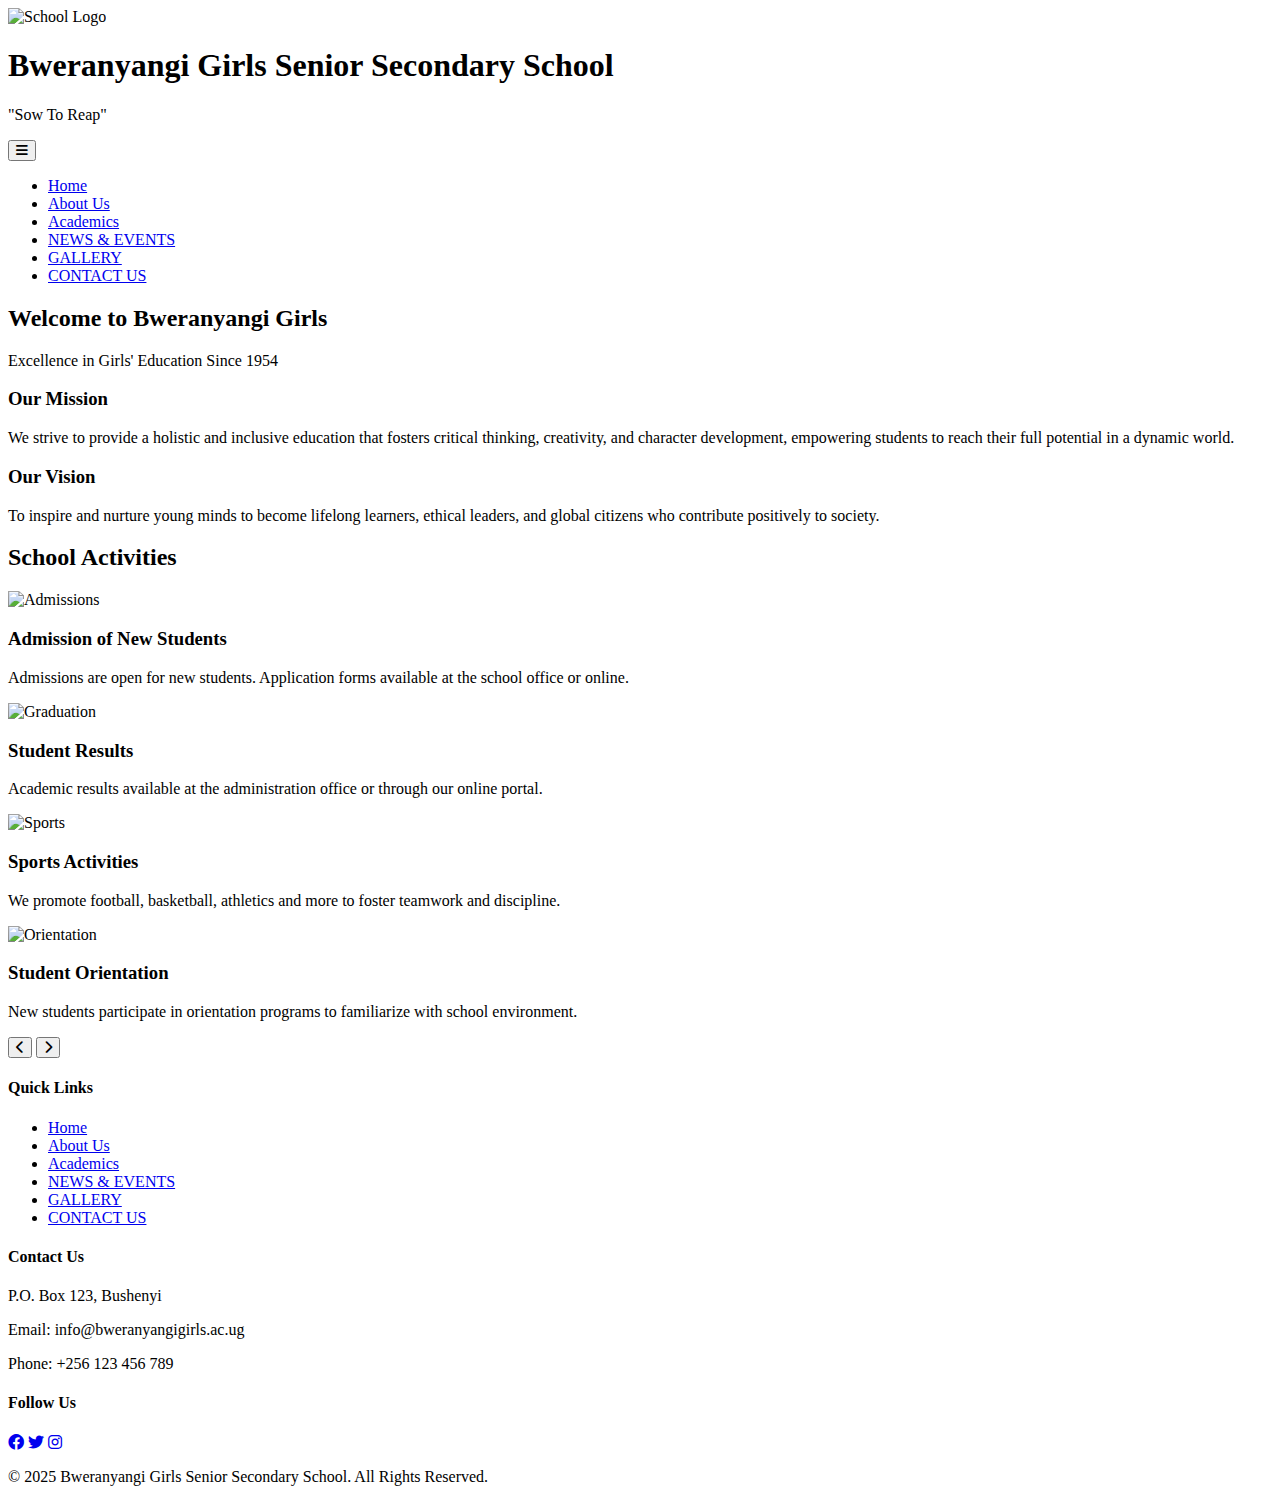
==== index.html @ e144b901 "Add files via upload" ====
<!DOCTYPE html>
<html lang="en">
<head>
    <meta charset="UTF-8">
    <meta name="viewport" content="width=device-width, initial-scale=1.0">
    <title>Bweranyangi Girls Senior Secondary School</title>
    <link rel="stylesheet" href="/Styles/index.css">
    <link rel="stylesheet" href="https://cdnjs.cloudflare.com/ajax/libs/font-awesome/6.0.0-beta3/css/all.min.css">
</head>
<body>
    <header>
        <div class="header-container">
            <div class="logo-container">
                <img src="images/school_logo.png" alt="School Logo" class="logo">
                <div class="school-info">
                    <h1>Bweranyangi Girls Senior Secondary School</h1>
                    <p class="motto">"Sow To Reap"</p>
                </div>
            </div>
            <button class="menu-toggle" id="menuToggle">
                <i class="fas fa-bars"></i>
            </button>
        </div>
        
        <nav class="main-nav" id="mainNav">
            <ul>
                <li><a href="/pages/index.html">Home</a></li>
                    <li><a href="/pages/about.html">About Us</a></li>
                    <li><a href="/pages/academics.html">Academics</a></li>
                    <li><a href="/pages/news.html">NEWS & EVENTS</a></li>
                    <li><a href="/pages/gallery.html">GALLERY</a></li>
                    <li><a href="/pages/contact.html">CONTACT US</a></li>
            </ul>
        </nav>
    </header>

    <main>
        <section class="hero">
            <div class="hero-content">
                <h2>Welcome to Bweranyangi Girls</h2>
                <p>Excellence in Girls' Education Since 1954</p>
            </div>
        </section>

        <section class="mission-vision">
            <div class="card">
                <h3>Our Mission</h3>
                <p>We strive to provide a holistic and inclusive education that fosters critical thinking, creativity, and character development, empowering students to reach their full potential in a dynamic world.</p>
            </div>
            <div class="card">
                <h3>Our Vision</h3>
                <p>To inspire and nurture young minds to become lifelong learners, ethical leaders, and global citizens who contribute positively to society.</p>
            </div>
        </section>

        <section class="activities">
            <h2>School Activities</h2>
            <div class="carousel-container">
                <div class="carousel" id="carousel">
                    <div class="carousel-item">
                        <img src="/images/admission.jpg" alt="Admissions">
                        <div class="carousel-caption">
                            <h3>Admission of New Students</h3>
                            <p>Admissions are open for new students. Application forms available at the school office or online.</p>
                        </div>
                    </div>
                    <div class="carousel-item">
                        <img src="/images/graduation.jpg" alt="Graduation">
                        <div class="carousel-caption">
                            <h3>Student Results</h3>
                            <p>Academic results available at the administration office or through our online portal.</p>
                        </div>
                    </div>
                    <div class="carousel-item">
                        <img src="/images/girlsvolleyball.jpeg" alt="Sports">
                        <div class="carousel-caption">
                            <h3>Sports Activities</h3>
                            <p>We promote football, basketball, athletics and more to foster teamwork and discipline.</p>
                        </div>
                    </div>
                    <div class="carousel-item">
                        <img src="/images/orientation.jpg" alt="Orientation">
                        <div class="carousel-caption">
                            <h3>Student Orientation</h3>
                            <p>New students participate in orientation programs to familiarize with school environment.</p>
                        </div>
                    </div>
                </div>
                <button class="carousel-btn prev" id="prevBtn"><i class="fas fa-chevron-left"></i></button>
                <button class="carousel-btn next" id="nextBtn"><i class="fas fa-chevron-right"></i></button>
                <div class="carousel-dots" id="carouselDots"></div>
            </div>
        </section>
    </main>

    <footer>
        <div class="footer-content">
            <div class="footer-section">
                <h4>Quick Links</h4>
                <ul>
                    <li><a href="/pages/index.html">Home</a></li>
                    <li><a href="/pages/about.html">About Us</a></li>
                    <li><a href="/pages/academics.html">Academics</a></li>
                    <li><a href="/pages/news.html">NEWS & EVENTS</a></li>
                    <li><a href="/pages/gallery.html">GALLERY</a></li>
                    <li><a href="/pages/contact.html">CONTACT US</a></li>
                </ul>
            </div>
            <div class="footer-section">
                <h4>Contact Us</h4>
                <p>P.O. Box 123, Bushenyi</p>
                <p>Email: info@bweranyangigirls.ac.ug</p>
                <p>Phone: +256 123 456 789</p>
            </div>
            <div class="footer-section">
                <h4>Follow Us</h4>
                <div class="social-icons">
                    <a href="#"><i class="fab fa-facebook"></i></a>
                    <a href="#"><i class="fab fa-twitter"></i></a>
                    <a href="#"><i class="fab fa-instagram"></i></a>
                </div>
            </div>
        </div>
        <div class="footer-bottom">
            <p>&copy; 2025 Bweranyangi Girls Senior Secondary School. All Rights Reserved.</p>
        </div>
    </footer>

    <script src="/Scripts/script.js"></script>
</body>
</html>
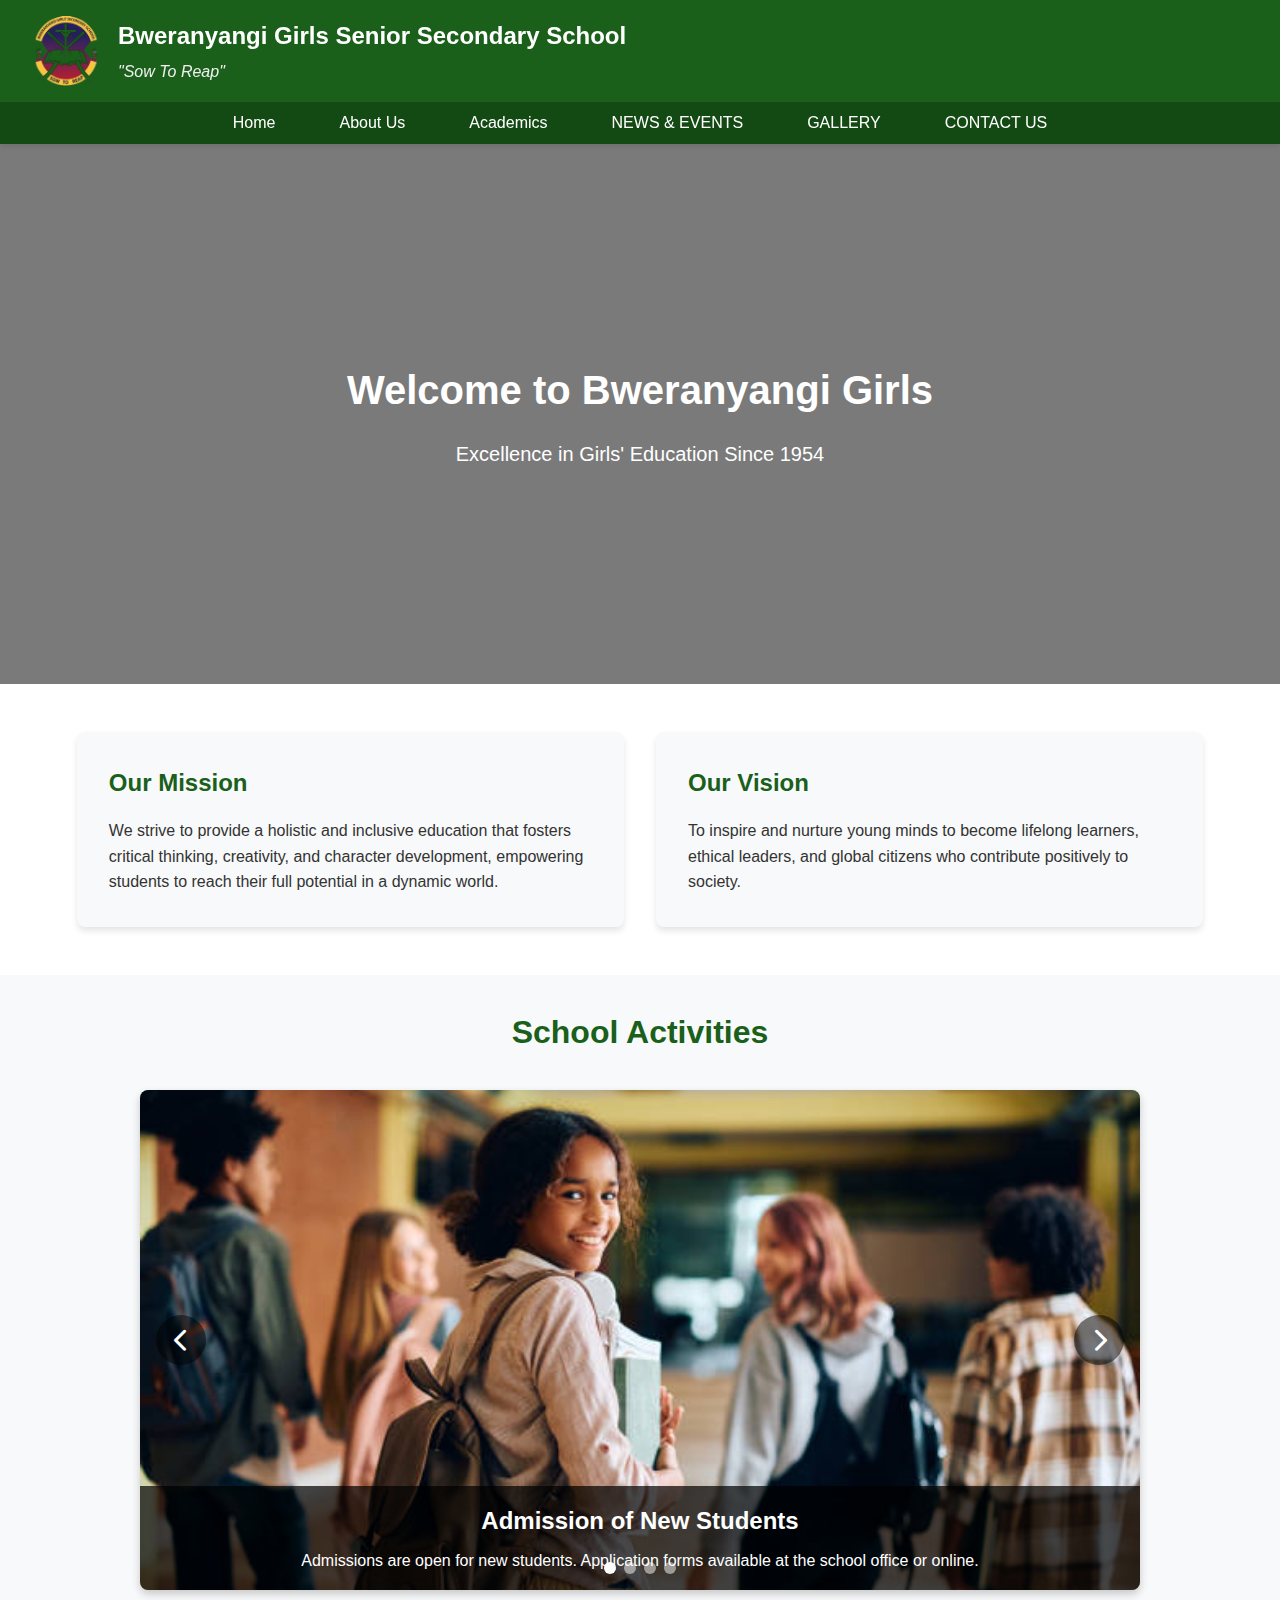
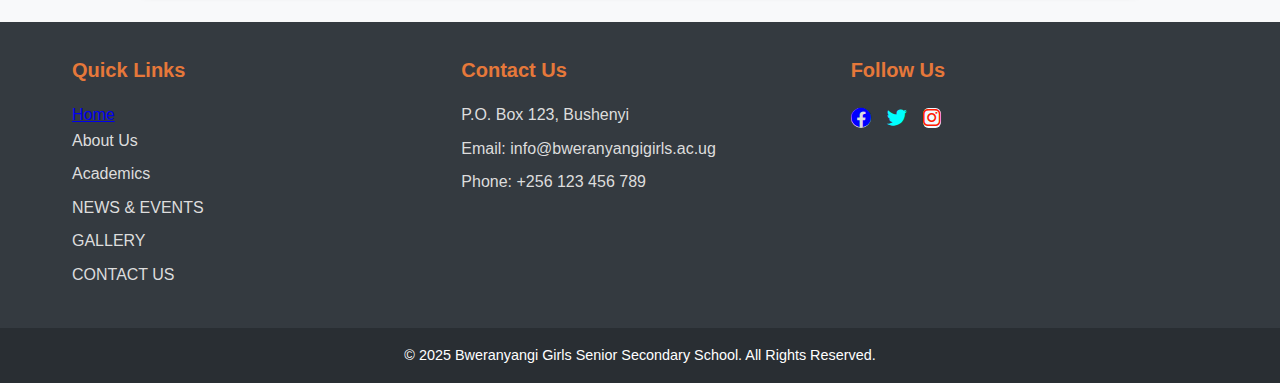
==== commit f25abecb: "Update index.html" ====
--- a/index.html
+++ b/index.html
@@ -4,14 +4,14 @@
     <meta charset="UTF-8">
     <meta name="viewport" content="width=device-width, initial-scale=1.0">
     <title>Bweranyangi Girls Senior Secondary School</title>
-    <link rel="stylesheet" href="/Styles/index.css">
+    <link rel="stylesheet" href="index.css">
     <link rel="stylesheet" href="https://cdnjs.cloudflare.com/ajax/libs/font-awesome/6.0.0-beta3/css/all.min.css">
 </head>
 <body>
     <header>
         <div class="header-container">
             <div class="logo-container">
-                <img src="images/school_logo.png" alt="School Logo" class="logo">
+                <img src="school_logo.png" alt="School Logo" class="logo">
                 <div class="school-info">
                     <h1>Bweranyangi Girls Senior Secondary School</h1>
                     <p class="motto">"Sow To Reap"</p>
@@ -25,11 +25,11 @@
         <nav class="main-nav" id="mainNav">
             <ul>
                 <li><a href="/pages/index.html">Home</a></li>
-                    <li><a href="/pages/about.html">About Us</a></li>
-                    <li><a href="/pages/academics.html">Academics</a></li>
-                    <li><a href="/pages/news.html">NEWS & EVENTS</a></li>
-                    <li><a href="/pages/gallery.html">GALLERY</a></li>
-                    <li><a href="/pages/contact.html">CONTACT US</a></li>
+                    <li><a href="about.html">About Us</a></li>
+                    <li><a href="academics.html">Academics</a></li>
+                    <li><a href="news.html">NEWS & EVENTS</a></li>
+                    <li><a href="gallery.html">GALLERY</a></li>
+                    <li><a href="contact.html">CONTACT US</a></li>
             </ul>
         </nav>
     </header>
@@ -58,28 +58,28 @@
             <div class="carousel-container">
                 <div class="carousel" id="carousel">
                     <div class="carousel-item">
-                        <img src="/images/admission.jpg" alt="Admissions">
+                        <img src="admission.jpg" alt="Admissions">
                         <div class="carousel-caption">
                             <h3>Admission of New Students</h3>
                             <p>Admissions are open for new students. Application forms available at the school office or online.</p>
                         </div>
                     </div>
                     <div class="carousel-item">
-                        <img src="/images/graduation.jpg" alt="Graduation">
+                        <img src="graduation.jpg" alt="Graduation">
                         <div class="carousel-caption">
                             <h3>Student Results</h3>
                             <p>Academic results available at the administration office or through our online portal.</p>
                         </div>
                     </div>
                     <div class="carousel-item">
-                        <img src="/images/girlsvolleyball.jpeg" alt="Sports">
+                        <img src="girlsvolleyball.jpeg" alt="Sports">
                         <div class="carousel-caption">
                             <h3>Sports Activities</h3>
                             <p>We promote football, basketball, athletics and more to foster teamwork and discipline.</p>
                         </div>
                     </div>
                     <div class="carousel-item">
-                        <img src="/images/orientation.jpg" alt="Orientation">
+                        <img src="orientation.jpg" alt="Orientation">
                         <div class="carousel-caption">
                             <h3>Student Orientation</h3>
                             <p>New students participate in orientation programs to familiarize with school environment.</p>
@@ -98,12 +98,12 @@
             <div class="footer-section">
                 <h4>Quick Links</h4>
                 <ul>
-                    <li><a href="/pages/index.html">Home</a></li>
-                    <li><a href="/pages/about.html">About Us</a></li>
-                    <li><a href="/pages/academics.html">Academics</a></li>
-                    <li><a href="/pages/news.html">NEWS & EVENTS</a></li>
-                    <li><a href="/pages/gallery.html">GALLERY</a></li>
-                    <li><a href="/pages/contact.html">CONTACT US</a></li>
+                   <a href="/pages/index.html">Home</a></li>
+                    <li><a href="about.html">About Us</a></li>
+                    <li><a href="academics.html">Academics</a></li>
+                    <li><a href="news.html">NEWS & EVENTS</a></li>
+                    <li><a href="gallery.html">GALLERY</a></li>
+                    <li><a href="contact.html">CONTACT US</a></li>
                 </ul>
             </div>
             <div class="footer-section">
@@ -126,6 +126,6 @@
         </div>
     </footer>
 
-    <script src="/Scripts/script.js"></script>
+    <script src="script.js"></script>
 </body>
-</html>+</html>
--- a/index.css
+++ b/index.css
@@ -0,0 +1,409 @@
+/* styles.css */
+:root {
+    --primary-color: #1a5f1a; /* Dark green */
+    --secondary-color: #e6783a; /* Orange accent */
+    --light-color: #f8f9fa;
+    --dark-color: #343a40;
+    --text-color: #333;
+    --text-light: #6c757d;
+}
+
+* {
+    margin: 0;
+    padding: 0;
+    box-sizing: border-box;
+}
+
+body {
+    font-family: 'Segoe UI', Tahoma, Geneva, Verdana, sans-serif;
+    line-height: 1.6;
+    color: var(--text-color);
+    background-color: #f5f5f5;
+}
+
+header {
+    background-color: var(--primary-color);
+    color: white;
+    position: sticky;
+    top: 0;
+    z-index: 1000;
+    box-shadow: 0 2px 5px rgba(0,0,0,0.1);
+}
+
+.header-container {
+    display: flex;
+    justify-content: space-between;
+    align-items: center;
+    padding: 1rem 2rem;
+}
+
+.logo-container {
+    display: flex;
+    align-items: center;
+    gap: 1rem;
+}
+
+.logo {
+    width: 70px;
+    height: 70px;
+    object-fit: contain;
+}
+
+.school-info h1 {
+    font-size: 1.5rem;
+    font-weight: 700;
+    margin-bottom: 0.25rem;
+    color: white;
+}
+
+.motto {
+    font-style: italic;
+    font-size: 1rem;
+    color: #f0f0f0;
+}
+
+.menu-toggle {
+    background: none;
+    border: none;
+    color: white;
+    font-size: 1.5rem;
+    cursor: pointer;
+    display: none;
+}
+
+.main-nav {
+    background-color: #134913;
+    padding: 0.5rem 0;
+}
+
+.main-nav ul {
+    display: flex;
+    justify-content: center;
+    list-style: none;
+    gap: 2rem;
+}
+
+.main-nav a {
+    color: white;
+    text-decoration: none;
+    font-weight: 500;
+    padding: 0.5rem 1rem;
+    border-radius: 4px;
+    transition: all 0.3s ease;
+}
+
+.main-nav a:hover {
+    background-color: var(--secondary-color);
+    color: white;
+}
+
+.hero {
+    background-image: linear-gradient(rgba(0, 0, 0, 0.5), rgba(0, 0, 0, 0.5)), url('/images/hero-bg.jpg');
+    background-size: cover;
+    background-position: center;
+    height: 60vh;
+    display: flex;
+    align-items: center;
+    justify-content: center;
+    text-align: center;
+    color: white;
+}
+
+.hero-content h2 {
+    font-size: 2.5rem;
+    margin-bottom: 1rem;
+}
+
+.hero-content p {
+    font-size: 1.25rem;
+}
+
+.mission-vision {
+    display: flex;
+    justify-content: center;
+    gap: 2rem;
+    padding: 3rem 2rem;
+    background-color: white;
+}
+
+.card {
+    background-color: var(--light-color);
+    border-radius: 8px;
+    padding: 2rem;
+    width: 45%;
+    box-shadow: 0 4px 6px rgba(0,0,0,0.1);
+}
+
+.card h3 {
+    color: var(--primary-color);
+    margin-bottom: 1rem;
+    font-size: 1.5rem;
+}
+
+.activities {
+    padding: 2rem;
+    background-color: #f8f9fa;
+    text-align: center;
+}
+
+.activities h2 {
+    color: var(--primary-color);
+    margin-bottom: 2rem;
+    font-size: 2rem;
+}
+
+.carousel-container {
+    position: relative;
+    max-width: 1000px;
+    margin: 0 auto;
+    overflow: hidden;
+    border-radius: 8px;
+    box-shadow: 0 4px 8px rgba(0,0,0,0.2);
+}
+
+.carousel {
+    display: flex;
+    transition: transform 0.5s ease;
+}
+
+.carousel-item {
+    min-width: 100%;
+    position: relative;
+}
+
+.carousel-item img {
+    width: 100%;
+    height: 500px;
+    object-fit: cover;
+    display: block;
+}
+
+.carousel-caption {
+    position: absolute;
+    bottom: 0;
+    left: 0;
+    right: 0;
+    background: rgba(0, 0, 0, 0.7);
+    color: white;
+    padding: 1rem;
+    text-align: center;
+}
+
+.carousel-caption h3 {
+    margin-bottom: 0.5rem;
+    font-size: 1.5rem;
+}
+
+.carousel-btn {
+    position: absolute;
+    top: 50%;
+    transform: translateY(-50%);
+    background: rgba(0,0,0,0.5);
+    color: white;
+    border: none;
+    padding: 1rem;
+    font-size: 1.5rem;
+    cursor: pointer;
+    z-index: 10;
+    border-radius: 50%;
+    width: 50px;
+    height: 50px;
+    display: flex;
+    align-items: center;
+    justify-content: center;
+}
+
+.carousel-btn:hover {
+    background: rgba(0,0,0,0.8);
+}
+
+.prev {
+    left: 1rem;
+}
+
+.next {
+    right: 1rem;
+}
+
+.carousel-dots {
+    position: absolute;
+    bottom: 1rem;
+    left: 50%;
+    transform: translateX(-50%);
+    display: flex;
+    gap: 0.5rem;
+    z-index: 10;
+}
+
+.carousel-dots .dot {
+    width: 12px;
+    height: 12px;
+    border-radius: 50%;
+    background: rgba(255,255,255,0.5);
+    cursor: pointer;
+}
+
+.carousel-dots .dot.active {
+    background: white;
+}
+
+footer {
+    background-color: var(--dark-color);
+    color: white;
+    padding: 2rem 0 0;
+}
+
+.footer-content {
+    display: flex;
+    justify-content: space-around;
+    max-width: 1200px;
+    margin: 0 auto;
+    padding: 0 2rem;
+    flex-wrap: wrap;
+    gap: 2rem;
+}
+
+.footer-section {
+    flex: 1;
+    min-width: 250px;
+}
+
+.footer-section h4 {
+    margin-bottom: 1rem;
+    font-size: 1.25rem;
+    color: var(--secondary-color);
+}
+
+.footer-section ul {
+    list-style: none;
+}
+
+.footer-section ul li {
+    margin-bottom: 0.5rem;
+}
+
+.footer-section ul li a {
+    color: #ddd;
+    text-decoration: none;
+    transition: color 0.3s;
+}
+
+.footer-section ul li a:hover {
+    color: var(--secondary-color);
+}
+
+.footer-section p {
+    margin-bottom: 0.5rem;
+    color: #ddd;
+}
+
+.social-icons {
+    display: flex;
+    gap: 1rem;
+}
+.fa-facebook{
+    color: blue;
+    background-color: #ddd;
+    border-radius: 50%;
+}
+.fa-twitter{
+    color: aqua;
+    border-radius: 50%;
+}
+.fa-instagram{
+    color: #ff1900;
+    background-color: aliceblue;
+    border-radius: 30%;
+}
+
+.social-icons a {
+    color: white;
+    font-size: 1.25rem;
+    transition: color 0.3s;
+}
+
+.social-icons a:hover {
+    color: var(--secondary-color);
+}
+
+.footer-bottom {
+    text-align: center;
+    padding: 1rem;
+    margin-top: 2rem;
+    background-color: rgba(0,0,0,0.2);
+    font-size: 0.9rem;
+}
+
+/* Responsive Design */
+@media (max-width: 768px) {
+    .header-container {
+        padding: 1rem;
+    }
+    
+    .school-info h1 {
+        font-size: 1.2rem;
+    }
+    
+    .menu-toggle {
+        display: block;
+    }
+    
+    .main-nav {
+        display: none;
+    }
+    
+    .main-nav.active {
+        display: block;
+    }
+    
+    .main-nav ul {
+        flex-direction: column;
+        gap: 0;
+    }
+    
+    .main-nav li {
+        text-align: center;
+        padding: 0.5rem 0;
+    }
+    
+    .mission-vision {
+        flex-direction: column;
+        padding: 2rem 1rem;
+    }
+    
+    .card {
+        width: 100%;
+        margin-bottom: 1rem;
+    }
+    
+    .carousel-item img {
+        height: 350px;
+    }
+    
+    .hero-content h2 {
+        font-size: 2rem;
+    }
+    
+    .hero-content p {
+        font-size: 1rem;
+    }
+}
+
+@media (max-width: 480px) {
+    .logo-container {
+        flex-direction: column;
+        text-align: center;
+    }
+    
+    .carousel-item img {
+        height: 250px;
+    }
+    
+    .carousel-caption h3 {
+        font-size: 1.2rem;
+    }
+    
+    .carousel-caption p {
+        font-size: 0.9rem;
+    }
+}